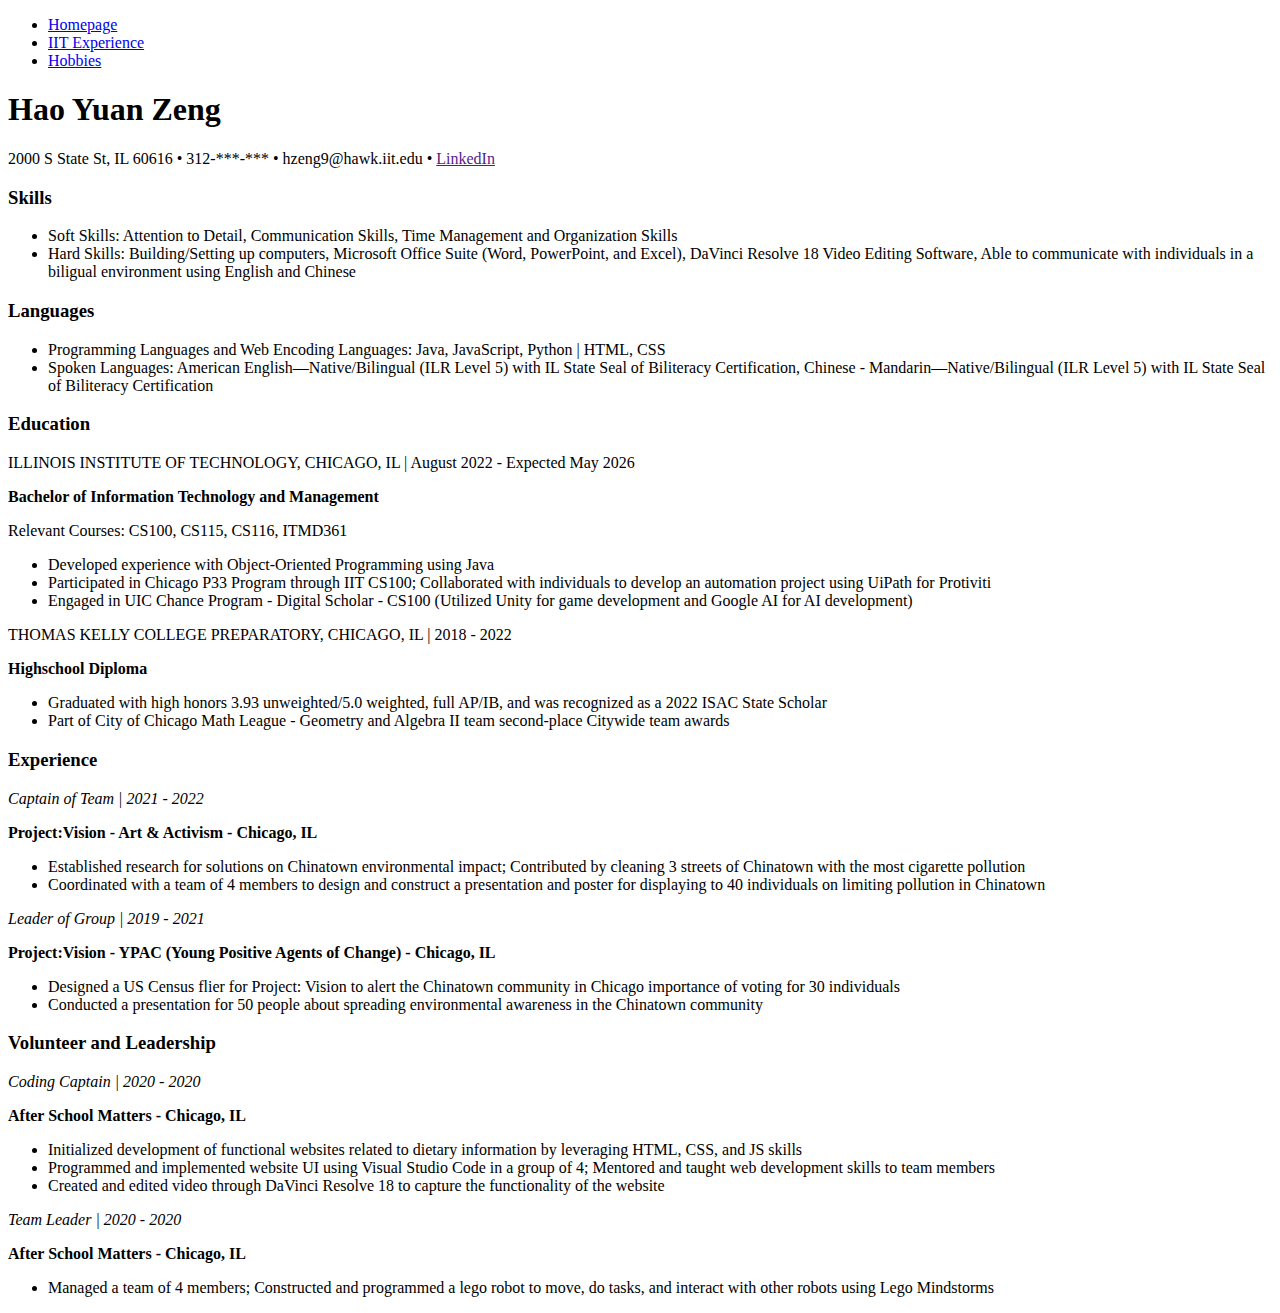
==== index.html @ 8e06fd82 "added my html files from project 1" ====
<!DOCTYPE html>
<html lang ="en">
  <head>
    <meta charset="UTF-8">
    <title>Resume</title>
  </head>
  <body>
    <header>
      <nav>
        <ul>
          <li><a href="index.html">Homepage</a></li>
          <li><a href="iitexperience.html">IIT Experience</a></li>
          <li><a href="hobbies.html">Hobbies</a></li>
        </ul>
      </nav>
      <h1>Hao Yuan Zeng</h1>
      <div>
        <p>
        2000 S State St, IL 60616 • 312-***-*** • hzeng9@hawk.iit.edu • <a href="">LinkedIn</a>
        </p>
      </div>
    </header>
    <main>
      <section>
        <div>
          <h3>Skills</h3>
          <ul>
            <li>Soft Skills: Attention to Detail, Communication Skills, Time Management and Organization Skills</li>
            <li>Hard Skills: Building/Setting up computers, Microsoft Office Suite (Word, PowerPoint, and Excel), DaVinci Resolve 18 Video Editing Software, Able to communicate with individuals in a biligual environment using English and Chinese</li>
          </ul>
        </div>
      </section>
      <section>
        <div>
          <h3>Languages</h3>
          <ul>
            <li>Programming Languages and Web Encoding Languages: Java, JavaScript, Python | HTML, CSS</li>
            <li>Spoken Languages: American English—Native/Bilingual (ILR Level 5) with IL State Seal of Biliteracy Certification, Chinese - Mandarin—Native/Bilingual (ILR Level 5) with IL State Seal of Biliteracy Certification</li>
          </ul>
        </div>
      </section>
      <section>
        <div>
          <h3>Education</h3>
          <p>ILLINOIS INSTITUTE OF TECHNOLOGY, CHICAGO, IL |  August 2022 - Expected May 2026</p>
          <p><strong>Bachelor of Information Technology and Management</strong></p>
          <p>Relevant Courses: CS100, CS115, CS116, ITMD361</p>
          <ul>
            <li>Developed experience with Object-Oriented Programming using Java</li>
            <li>Participated in Chicago P33 Program through IIT CS100; Collaborated with individuals to develop an automation project using UiPath for Protiviti</li>
            <li>Engaged in UIC Chance Program - Digital Scholar - CS100 (Utilized Unity for game development and Google AI for AI development)</li>
          </ul>
          <p>THOMAS KELLY COLLEGE PREPARATORY, CHICAGO, IL  |  2018 - 2022</p>
          <p><strong>Highschool Diploma</strong></p>
          <ul>
            <li>Graduated with high honors 3.93 unweighted/5.0 weighted, full AP/IB, and was recognized as a 2022 ISAC State Scholar</li>
            <li>Part of City of Chicago Math League - Geometry and Algebra II team second-place Citywide team awards</li>
          </ul>
        </div>
      </section>
      <section>
        <div>
          <h3>Experience</h3>
          <p><em>Captain of Team  | 2021 - 2022</em></p>
          <p><strong>Project:Vision - Art & Activism - Chicago, IL</strong></p>
          <ul>
            <li>Established research for solutions on Chinatown environmental impact; Contributed by cleaning 3 streets of Chinatown with the most cigarette pollution</li>
            <li>Coordinated with a team of 4 members to design and construct a presentation and poster for displaying to 40 individuals on limiting pollution in Chinatown</li>
          </ul>
          <p><em>Leader of Group  | 2019 - 2021</em></p>
          <p><strong>Project:Vision - YPAC (Young Positive Agents of Change) - Chicago, IL</strong></p>
          <ul>
            <li>Designed a US Census flier for Project: Vision to alert the Chinatown community in Chicago importance of voting for 30 individuals</li>
            <li>Conducted a presentation for 50 people about spreading environmental awareness in the Chinatown community</li>
          </ul>
        </div>
      </section>
      <section>
        <div>
          <h3>Volunteer and Leadership</h3>
          <p><em>Coding Captain | 2020 - 2020</em></p>
          <p><strong>After School Matters - Chicago, IL</strong></p>
          <ul>
            <li>Initialized development of functional websites related to dietary information by leveraging HTML, CSS, and JS skills</li>
            <li>Programmed and implemented website UI using Visual Studio Code in a group of 4; Mentored and taught web development skills to team members</li>
            <li>Created and edited video through DaVinci Resolve 18 to capture the functionality of the website</li>
          </ul>
          <p><em>Team Leader   | 2020 - 2020 </em></p>
          <p><strong>After School Matters - Chicago, IL</strong></p>
          <ul>
            <li>Managed a team of 4 members; Constructed and programmed a lego robot to move, do tasks, and interact with other robots using Lego Mindstorms</li>
          </ul>
        </div>
      </section>
    </main>
  </body>
</html>
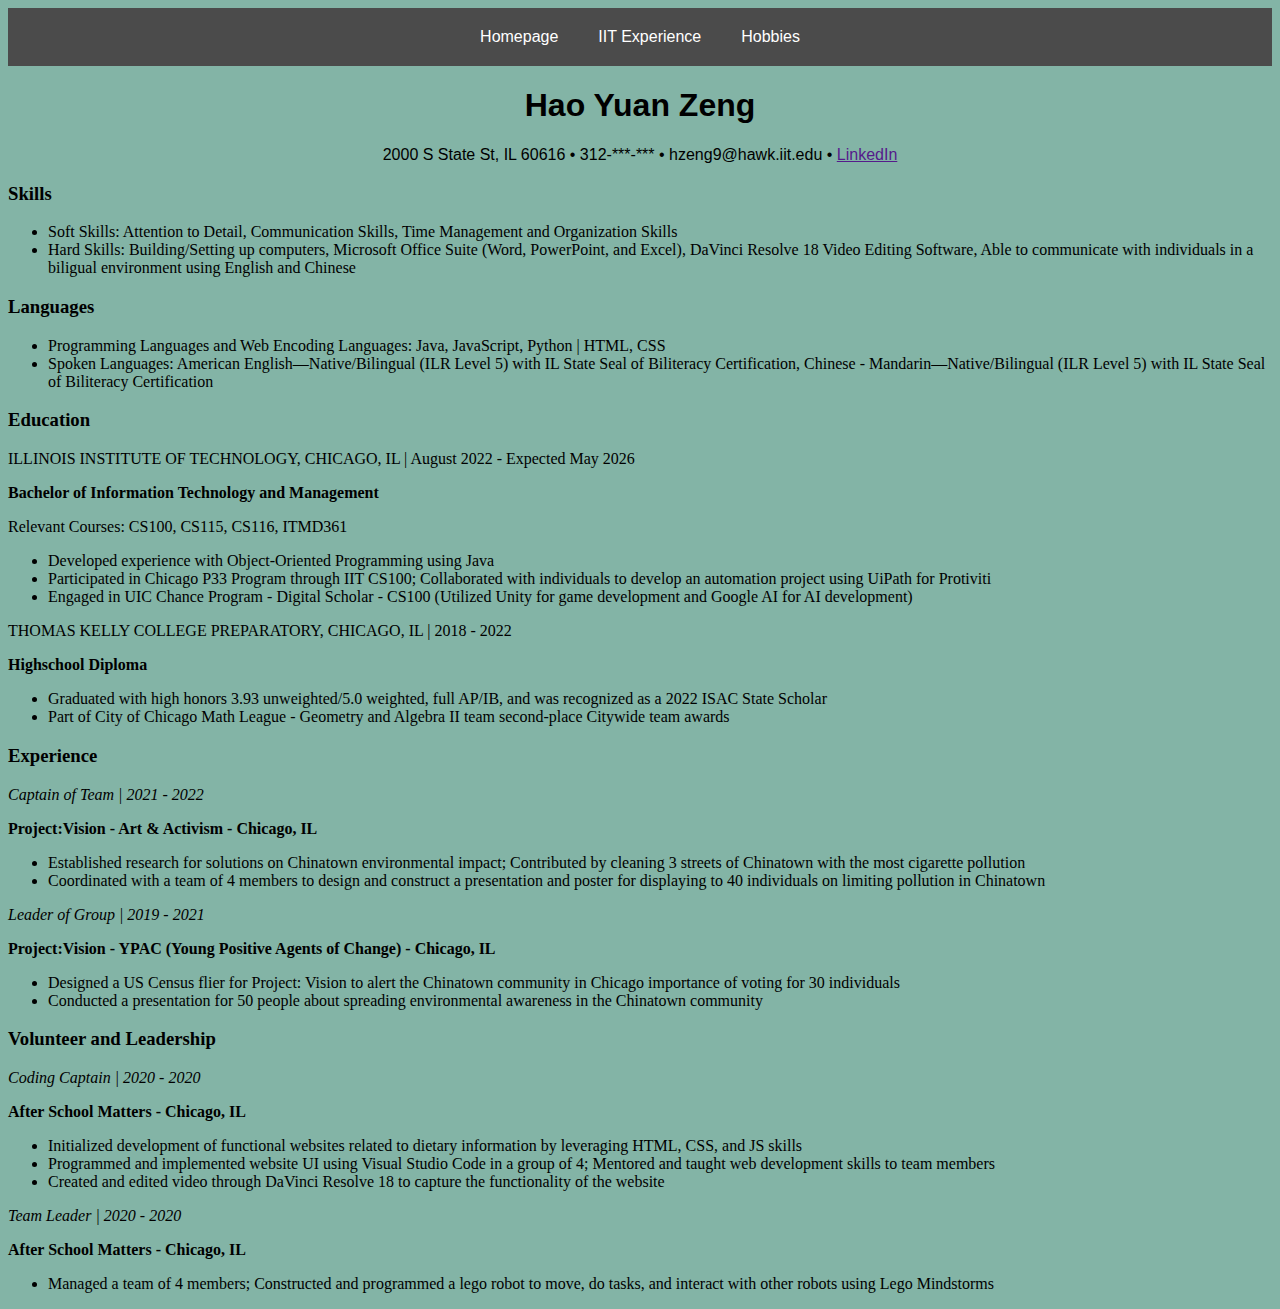
==== commit bb8a645f: "added navigation styling" ====
--- a/index.html
+++ b/index.html
@@ -3,19 +3,22 @@
   <head>
     <meta charset="UTF-8">
     <title>Resume</title>
+    <link rel="stylesheet" href="css/style.css">
   </head>
   <body>
     <header>
-      <nav>
-        <ul>
-          <li><a href="index.html">Homepage</a></li>
-          <li><a href="iitexperience.html">IIT Experience</a></li>
-          <li><a href="hobbies.html">Hobbies</a></li>
-        </ul>
+      <nav id="navbar">
+        <div id="navbar-container">
+          <ul>
+            <li id="onpage"><a href="index.html">Homepage</a></li>
+            <li><a href="iitexperience.html">IIT Experience</a></li>
+            <li><a href="hobbies.html">Hobbies</a></li>
+          </ul>
+        </div>
       </nav>
-      <h1>Hao Yuan Zeng</h1>
+      <h1 id="mainHeading">Hao Yuan Zeng</h1>
       <div>
-        <p>
+        <p id="resumeContactDetails">
         2000 S State St, IL 60616 • 312-***-*** • hzeng9@hawk.iit.edu • <a href="">LinkedIn</a>
         </p>
       </div>
--- a/css/style.css
+++ b/css/style.css
@@ -0,0 +1,52 @@
+#navbar{
+  background-color:rgb(75, 75, 75);
+  overflow:hidden;    
+  font-family:sans-serif;
+}
+
+#navbar-container{  
+  float:left;
+  width:100%;
+  position: relative;
+}
+
+#navbar ul{
+  list-style-type:none;
+  margin:0;
+  padding:0;
+  position:relative;
+  left:50%;
+  float:left;
+}
+
+#navbar ul li{
+  float:left;
+  position:relative;
+  right:50%;
+  display:block;
+}
+
+#navbar ul li a{
+  display:block;
+  padding: 20px 20px;
+  color:#fff;
+  text-decoration:none;
+}
+
+#navbar ul li a:hover{
+  background-color: rgb(65, 65, 65);
+}
+
+body{
+  background-color:rgb(131, 180, 166);
+}
+
+#mainHeading{
+  text-align:center;
+  font-family:sans-serif;
+}
+
+#resumeContactDetails{
+  text-align:center;
+  font-family:sans-serif;
+}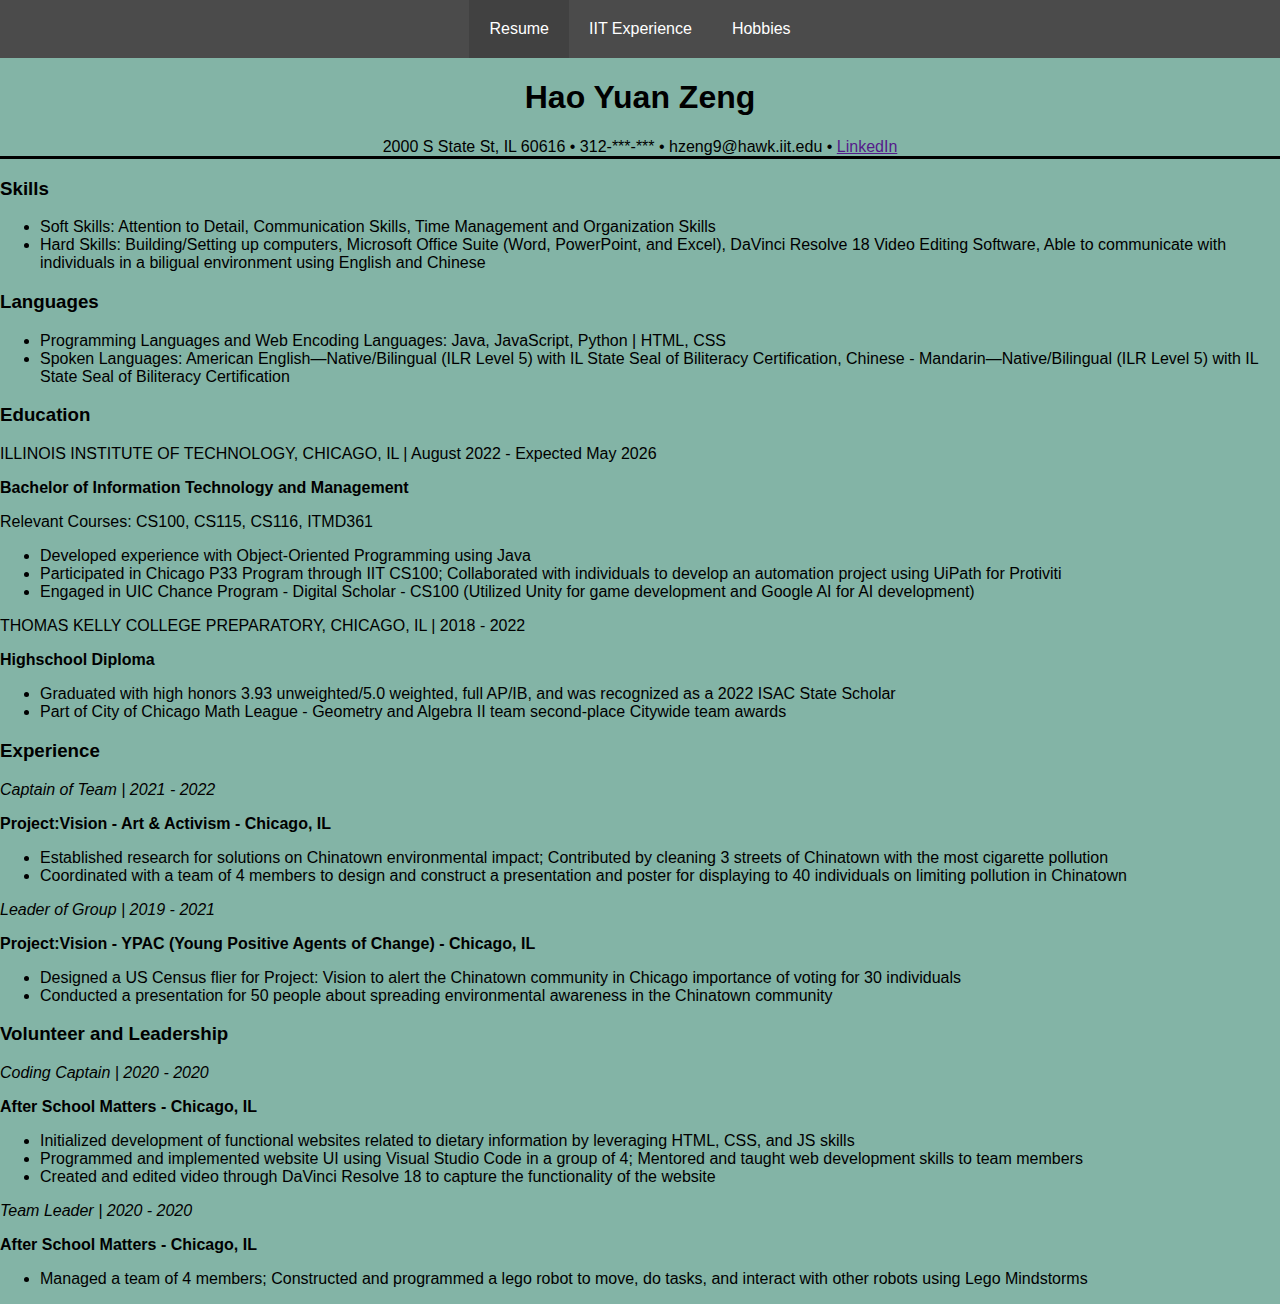
==== commit e4b13f96: "removed page margins and centralized all text and images" ====
--- a/index.html
+++ b/index.html
@@ -10,7 +10,7 @@
       <nav id="navbar">
         <div id="navbar-container">
           <ul>
-            <li id="onpage"><a href="index.html">Homepage</a></li>
+            <li id="onpage"><a href="index.html">Resume</a></li>
             <li><a href="iitexperience.html">IIT Experience</a></li>
             <li><a href="hobbies.html">Hobbies</a></li>
           </ul>
@@ -23,7 +23,7 @@
         </p>
       </div>
     </header>
-    <main>
+    <main id="mainBody">
       <section>
         <div>
           <h3>Skills</h3>
--- a/css/style.css
+++ b/css/style.css
@@ -2,6 +2,7 @@
   background-color:rgb(75, 75, 75);
   overflow:hidden;    
   font-family:sans-serif;
+  width:100%;
 }
 
 #navbar-container{  
@@ -37,8 +38,20 @@
   background-color: rgb(65, 65, 65);
 }
 
+#onpage{
+  background-color: rgb(65, 65, 65);
+}
+
 body{
   background-color:rgb(131, 180, 166);
+  margin-top:0px;
+  margin-bottom:0px;
+  margin-left:0px;
+  margin-right:0px;
+}
+
+#mainBody{
+  font-family:sans-serif;
 }
 
 #mainHeading{
@@ -49,4 +62,31 @@
 #resumeContactDetails{
   text-align:center;
   font-family:sans-serif;
+  border-bottom:solid;
+}
+
+#pageImages{
+  display:flex;
+  justify-content:center;
+}
+
+#textContent{
+  text-align:center;
+  
+}
+
+::-webkit-scrollbar {
+    width: 10px;
+}
+  
+::-webkit-scrollbar-track {
+background: #f1f1f1;
+}
+
+::-webkit-scrollbar-thumb {
+background: #888;
+}
+
+::-webkit-scrollbar-thumb:hover {
+background: #555;
 }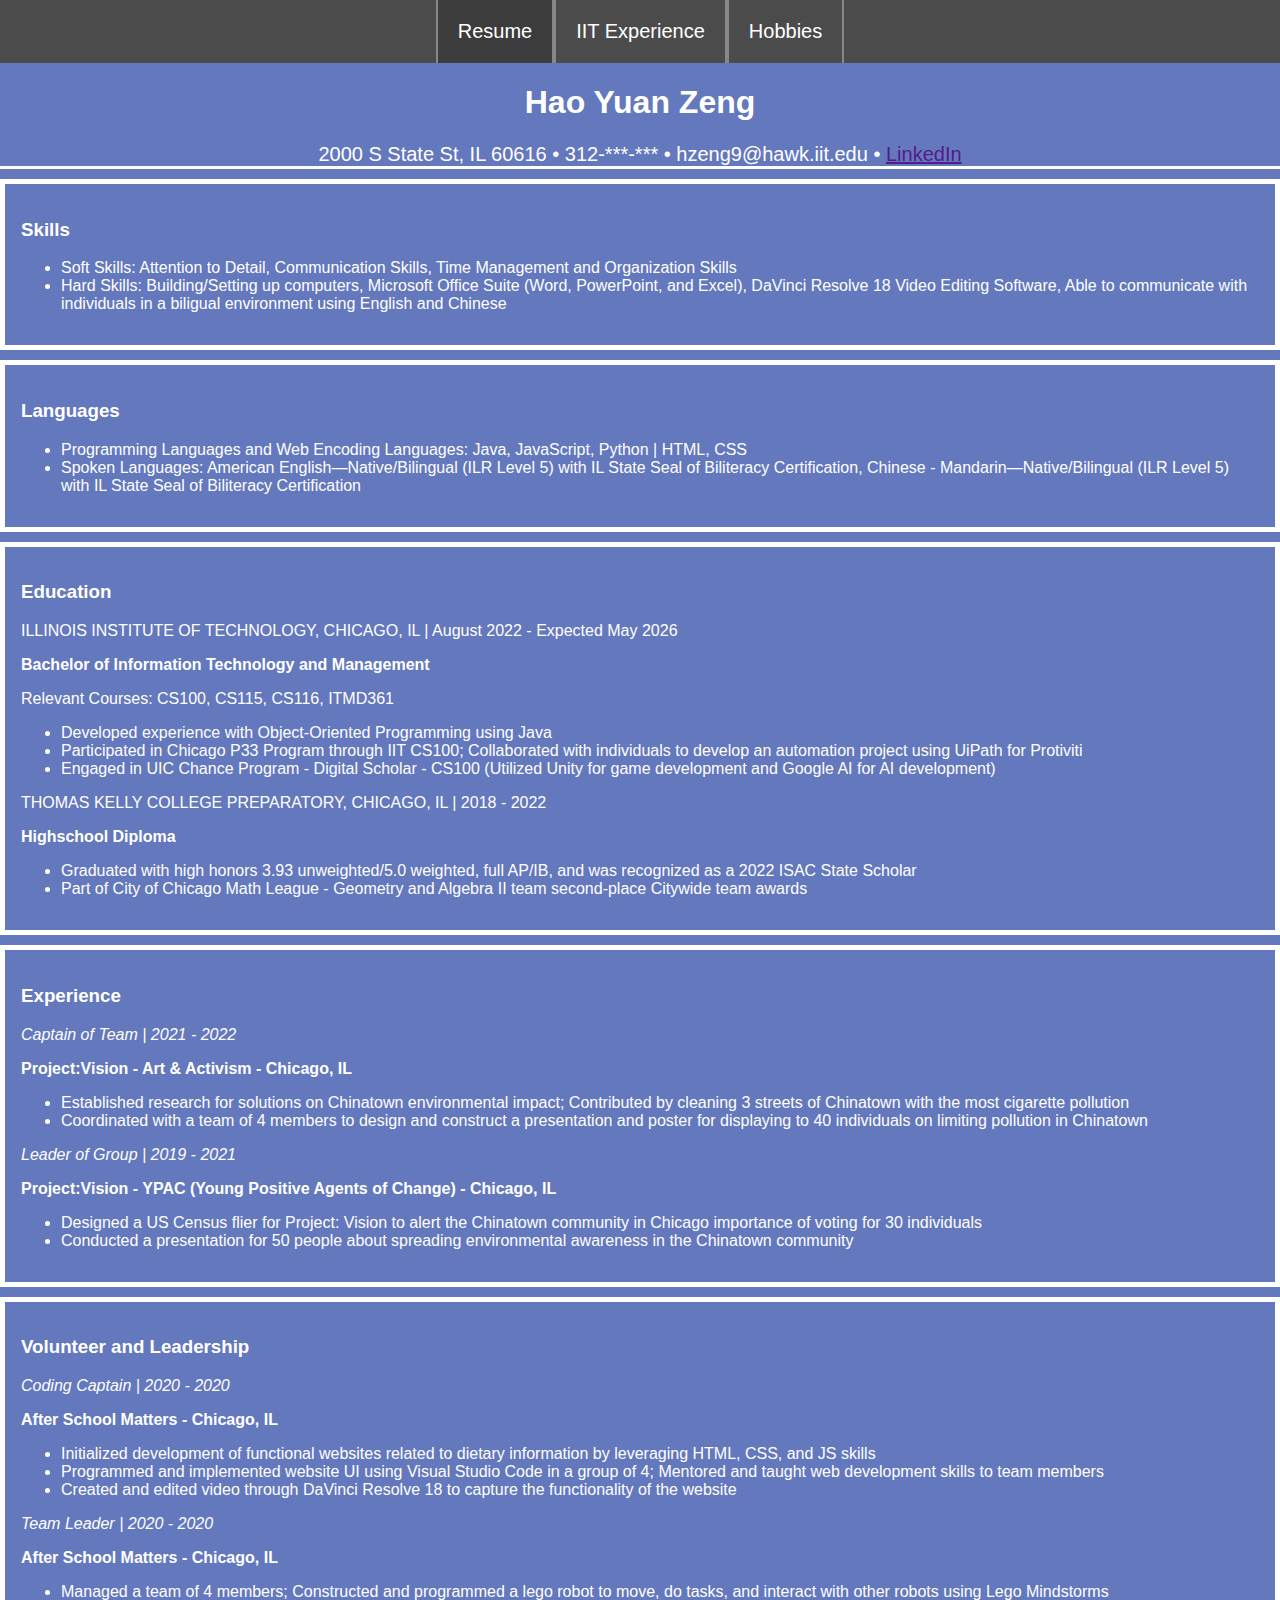
==== commit 68ca9130: "updated index.html styling" ====
--- a/index.html
+++ b/index.html
@@ -24,7 +24,7 @@
       </div>
     </header>
     <main id="mainBody">
-      <section>
+      <section id="resumeDetails">
         <div>
           <h3>Skills</h3>
           <ul>
@@ -33,7 +33,7 @@
           </ul>
         </div>
       </section>
-      <section>
+      <section id="resumeDetails">
         <div>
           <h3>Languages</h3>
           <ul>
@@ -42,7 +42,7 @@
           </ul>
         </div>
       </section>
-      <section>
+      <section id="resumeDetails">
         <div>
           <h3>Education</h3>
           <p>ILLINOIS INSTITUTE OF TECHNOLOGY, CHICAGO, IL |  August 2022 - Expected May 2026</p>
@@ -61,7 +61,7 @@
           </ul>
         </div>
       </section>
-      <section>
+      <section id="resumeDetails">
         <div>
           <h3>Experience</h3>
           <p><em>Captain of Team  | 2021 - 2022</em></p>
@@ -78,7 +78,7 @@
           </ul>
         </div>
       </section>
-      <section>
+      <section id="resumeDetails">
         <div>
           <h3>Volunteer and Leadership</h3>
           <p><em>Coding Captain | 2020 - 2020</em></p>
--- a/css/style.css
+++ b/css/style.css
@@ -3,6 +3,7 @@
   overflow:hidden;    
   font-family:sans-serif;
   width:100%;
+  font-size: 20px;
 }
 
 #navbar-container{  
@@ -25,6 +26,8 @@
   position:relative;
   right:50%;
   display:block;
+  border-right: 2px solid rgb(135, 135, 135);
+  border-left: 2px solid rgb(135, 135, 135);
 }
 
 #navbar ul li a{
@@ -35,19 +38,20 @@
 }
 
 #navbar ul li a:hover{
-  background-color: rgb(65, 65, 65);
+  background-color: rgb(100, 120, 190);
 }
 
 #onpage{
-  background-color: rgb(65, 65, 65);
+  background-color: rgb(60, 60, 60);
 }
 
 body{
-  background-color:rgb(131, 180, 166);
+  background-color:rgb(100, 120, 190);
   margin-top:0px;
   margin-bottom:0px;
   margin-left:0px;
   margin-right:0px;
+  color:white;
 }
 
 #mainBody{
@@ -57,12 +61,26 @@
 #mainHeading{
   text-align:center;
   font-family:sans-serif;
+
+  transition: transform 500ms ease;
+}
+
+#mainHeading:hover{
+  transform:scale(1.5);
+}
+
+#resumeDetails{
+  padding:1em;
+  border:5px solid;
+  margin-top:10px;
 }
 
 #resumeContactDetails{
   text-align:center;
+  font-size:20px;
   font-family:sans-serif;
   border-bottom:solid;
+  margin:0;
 }
 
 #pageImages{
@@ -72,21 +90,23 @@
 
 #textContent{
   text-align:center;
-  
+  border:10px solid;
+  padding:10px;
+  margin-top:10px;  
 }
 
 ::-webkit-scrollbar {
-    width: 10px;
+  width: 10px;
 }
   
 ::-webkit-scrollbar-track {
-background: #f1f1f1;
+  background: #f1f1f1;
 }
 
 ::-webkit-scrollbar-thumb {
-background: #888;
+  background: rgb(135, 135, 135);
 }
 
 ::-webkit-scrollbar-thumb:hover {
-background: #555;
+  background: rgb(75, 75, 75);
 }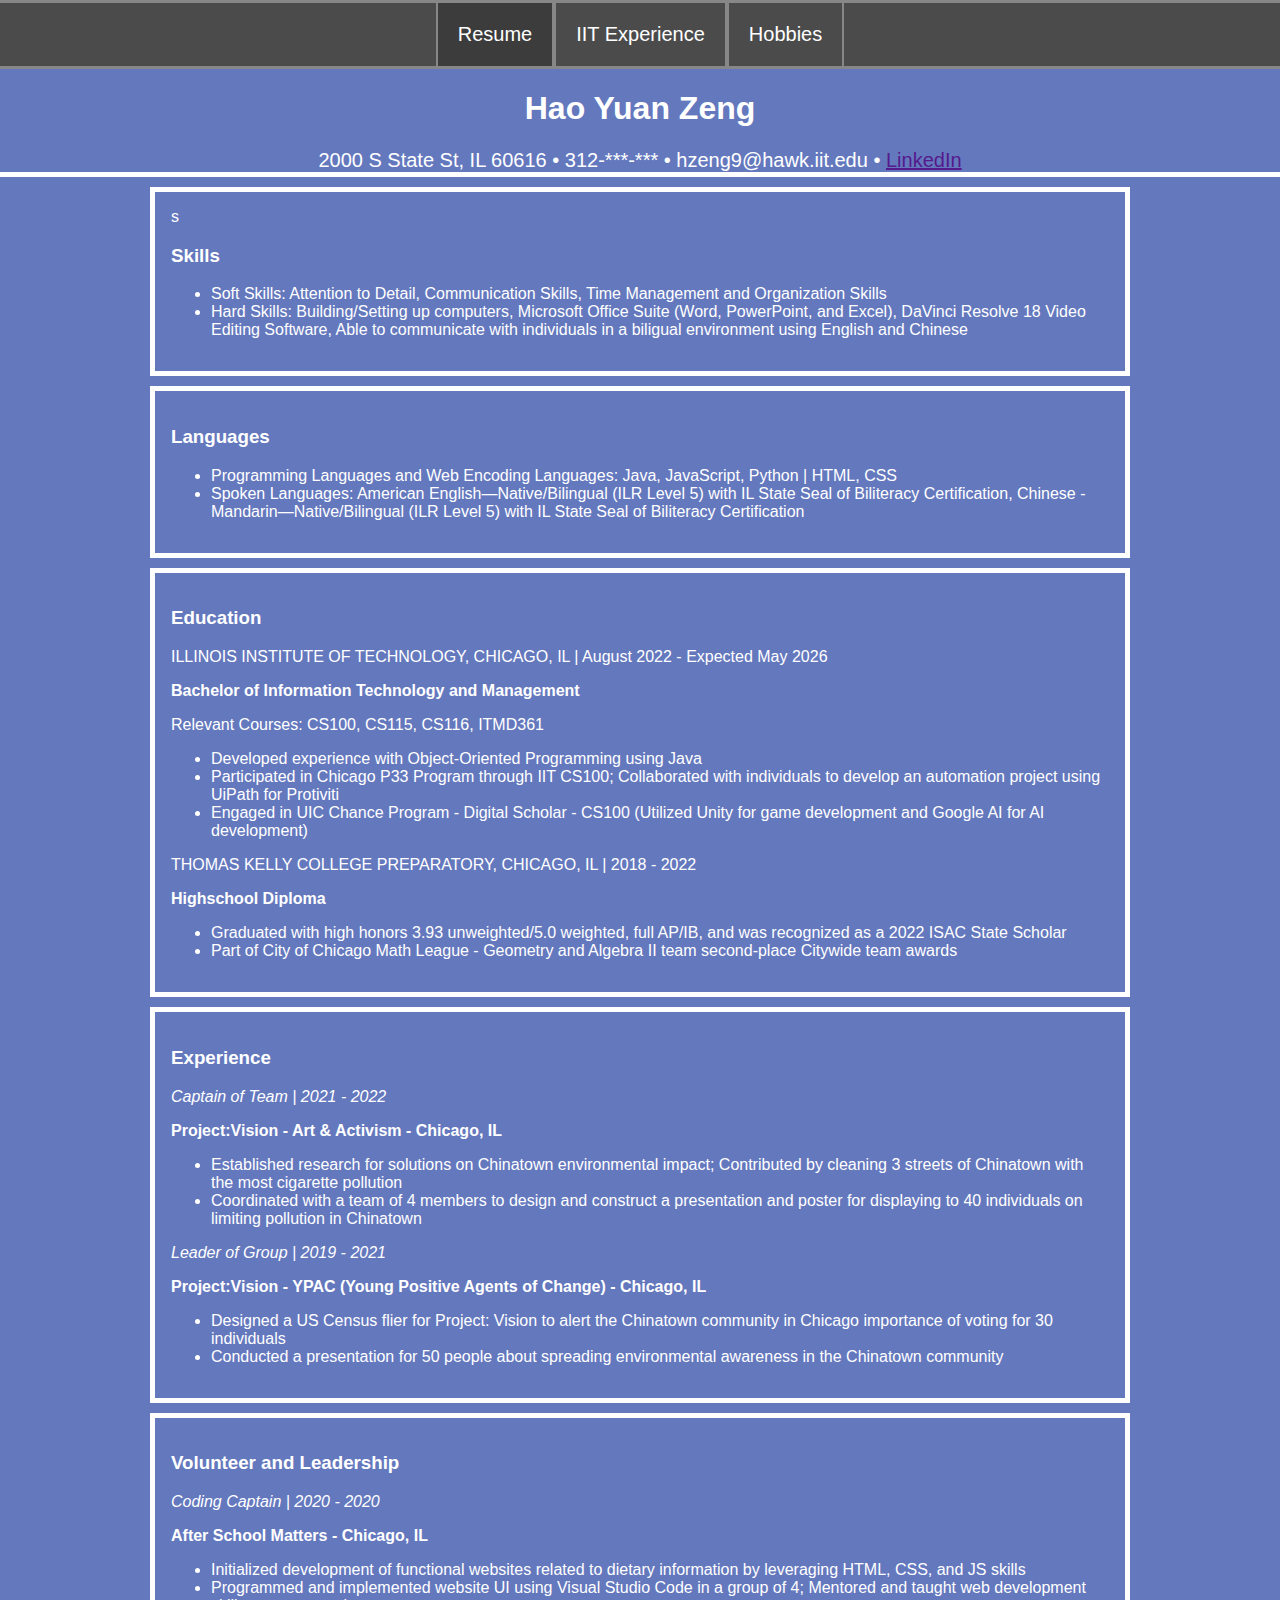
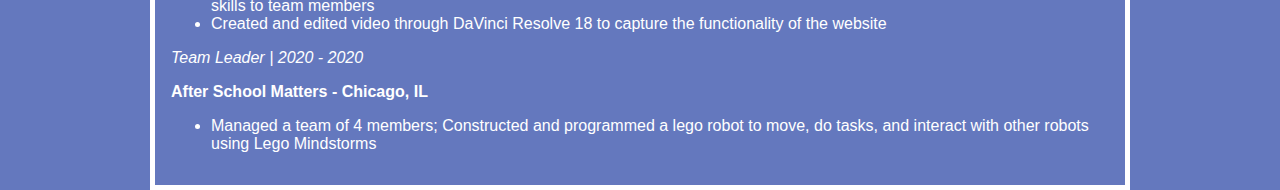
==== commit 3b3c8248: "fixed duplicate div and section id errors" ====
--- a/index.html
+++ b/index.html
@@ -24,7 +24,7 @@
       </div>
     </header>
     <main id="mainBody">
-      <section id="resumeDetails">
+      <section id="skills">s
         <div>
           <h3>Skills</h3>
           <ul>
@@ -33,7 +33,7 @@
           </ul>
         </div>
       </section>
-      <section id="resumeDetails">
+      <section id="languages">
         <div>
           <h3>Languages</h3>
           <ul>
@@ -42,7 +42,7 @@
           </ul>
         </div>
       </section>
-      <section id="resumeDetails">
+      <section id="education">
         <div>
           <h3>Education</h3>
           <p>ILLINOIS INSTITUTE OF TECHNOLOGY, CHICAGO, IL |  August 2022 - Expected May 2026</p>
@@ -61,7 +61,7 @@
           </ul>
         </div>
       </section>
-      <section id="resumeDetails">
+      <section id="experience">
         <div>
           <h3>Experience</h3>
           <p><em>Captain of Team  | 2021 - 2022</em></p>
@@ -78,7 +78,7 @@
           </ul>
         </div>
       </section>
-      <section id="resumeDetails">
+      <section id="vnl">
         <div>
           <h3>Volunteer and Leadership</h3>
           <p><em>Coding Captain | 2020 - 2020</em></p>
--- a/css/style.css
+++ b/css/style.css
@@ -10,6 +10,8 @@
   float:left;
   width:100%;
   position: relative;
+  border-bottom:3px solid rgb(135, 135, 135);
+  border-top:3px solid rgb(135, 135, 135);
 }
 
 #navbar ul{
@@ -61,7 +63,6 @@
 #mainHeading{
   text-align:center;
   font-family:sans-serif;
-
   transition: transform 500ms ease;
 }
 
@@ -69,17 +70,19 @@
   transform:scale(1.5);
 }
 
-#resumeDetails{
+#skills, #languages, #education, #experience, #vnl{
   padding:1em;
   border:5px solid;
   margin-top:10px;
+  margin-left:150px;
+  margin-right:150px;
 }
 
 #resumeContactDetails{
   text-align:center;
   font-size:20px;
   font-family:sans-serif;
-  border-bottom:solid;
+  border-bottom:solid 5px;
   margin:0;
 }
 
@@ -88,11 +91,13 @@
   justify-content:center;
 }
 
-#textContent{
+#changeOfMajor,#clubExperience,#campusExperience,#pc, #keyboards, #video, #fitness{
   text-align:center;
   border:10px solid;
   padding:10px;
   margin-top:10px;  
+  margin-left:150px;
+  margin-right:150px;
 }
 
 ::-webkit-scrollbar {
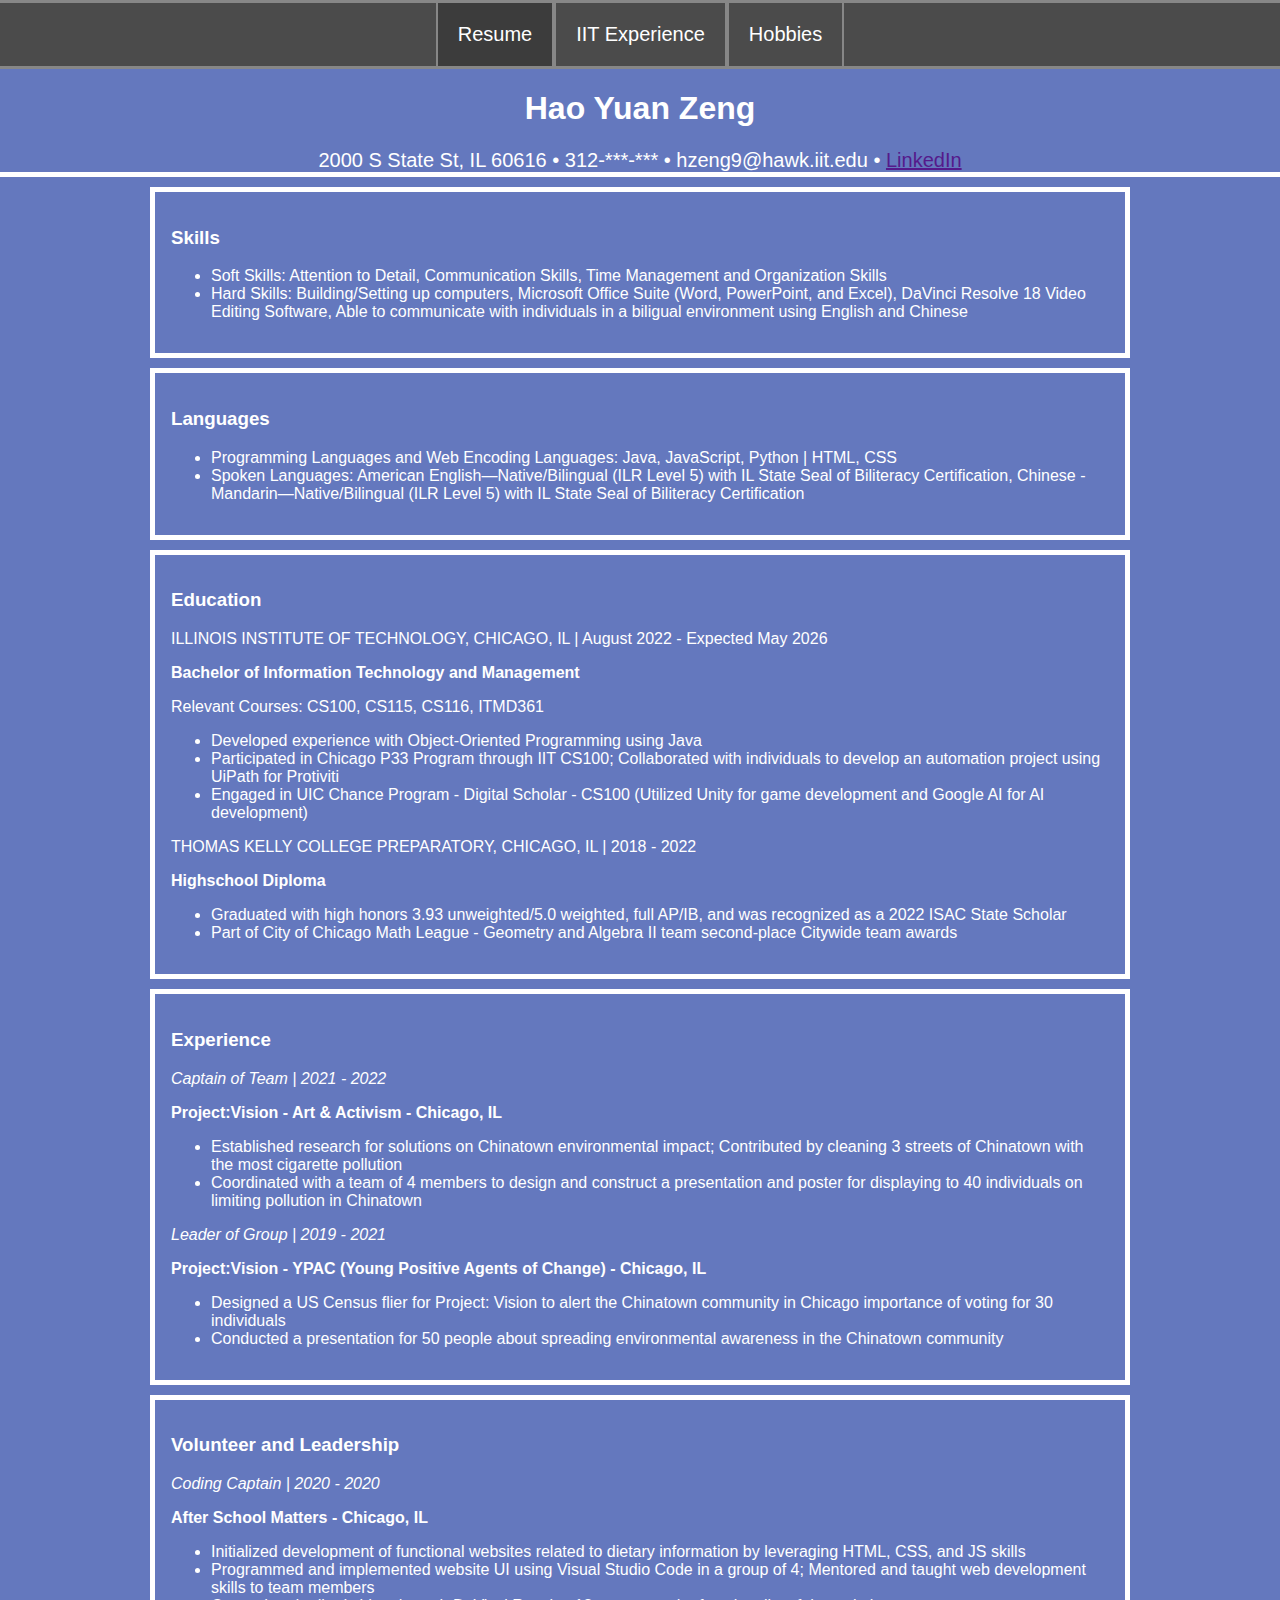
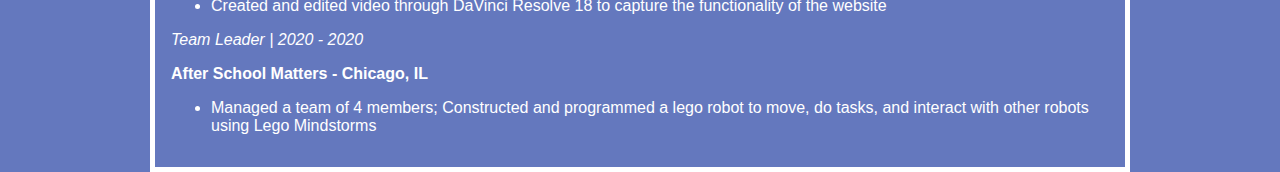
==== commit e40cd5f9: "final fix for section and div id errors" ====
--- a/index.html
+++ b/index.html
@@ -24,7 +24,7 @@
       </div>
     </header>
     <main id="mainBody">
-      <section id="skills">s
+      <section id="skills">
         <div>
           <h3>Skills</h3>
           <ul>
--- a/css/style.css
+++ b/css/style.css
@@ -70,7 +70,11 @@
   transform:scale(1.5);
 }
 
-#skills, #languages, #education, #experience, #vnl{
+#skills, 
+#languages, 
+#education, 
+#experience, 
+#vnl {
   padding:1em;
   border:5px solid;
   margin-top:10px;
@@ -91,7 +95,13 @@
   justify-content:center;
 }
 
-#changeOfMajor,#clubExperience,#campusExperience,#pc, #keyboards, #video, #fitness{
+#changeOfMajor,
+#clubExperience,
+#campusExperience,
+#pc, 
+#keyboards, 
+#video, 
+#fitness {
   text-align:center;
   border:10px solid;
   padding:10px;
